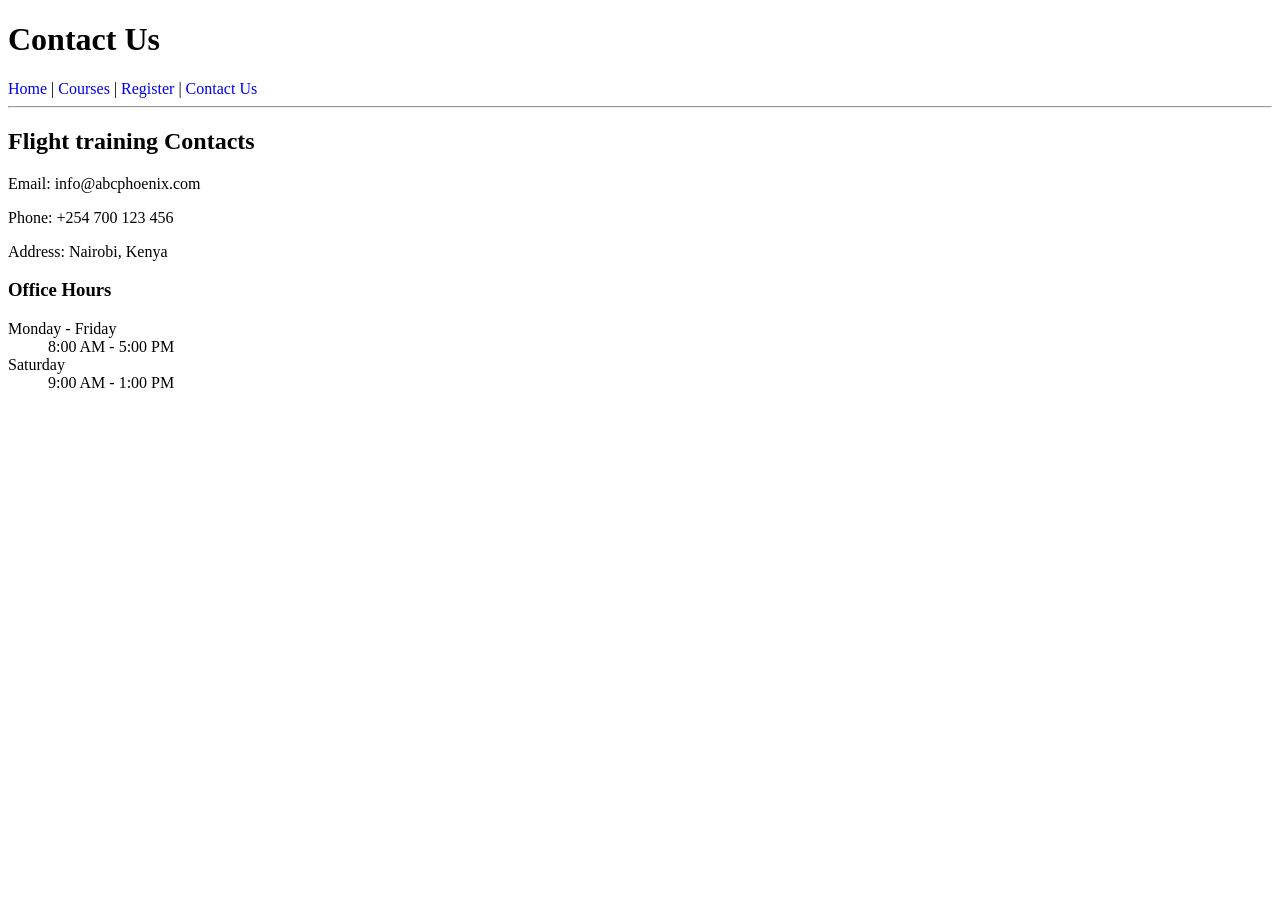
==== contact.html @ 4331d467 "site" ====
<!DOCTYPE html>
<html>
<head>
    <title>Contact Us</title>

 <link rel="icon" type="image/png" href="./images/hat.png">   
 <link rel="stylesheet" href="style.css">


</head>
<body>

    <h1>Contact Us</h1>

    <a href="index.html">Home</a> |
    <a href="courses.html">Courses</a> |
    <a href="register.html">Register</a> |
    <a href="contact.html">Contact Us</a>

    <hr>

    <h2> Flight training Contacts</h2>

    <p>Email: info@abcphoenix.com</p>

    <p>Phone: +254 700 123 456</p>

    <p>Address: Nairobi, Kenya</p>

    <h3>Office Hours</h3>

    <dl>
        <dt>Monday - Friday</dt>
        <dd>8:00 AM - 5:00 PM</dd>

        <dt>Saturday</dt>
        <dd>9:00 AM - 1:00 PM</dd>
    </dl>

</body>
</html>
---- style.css ----
a{
text-decoration:none;

}
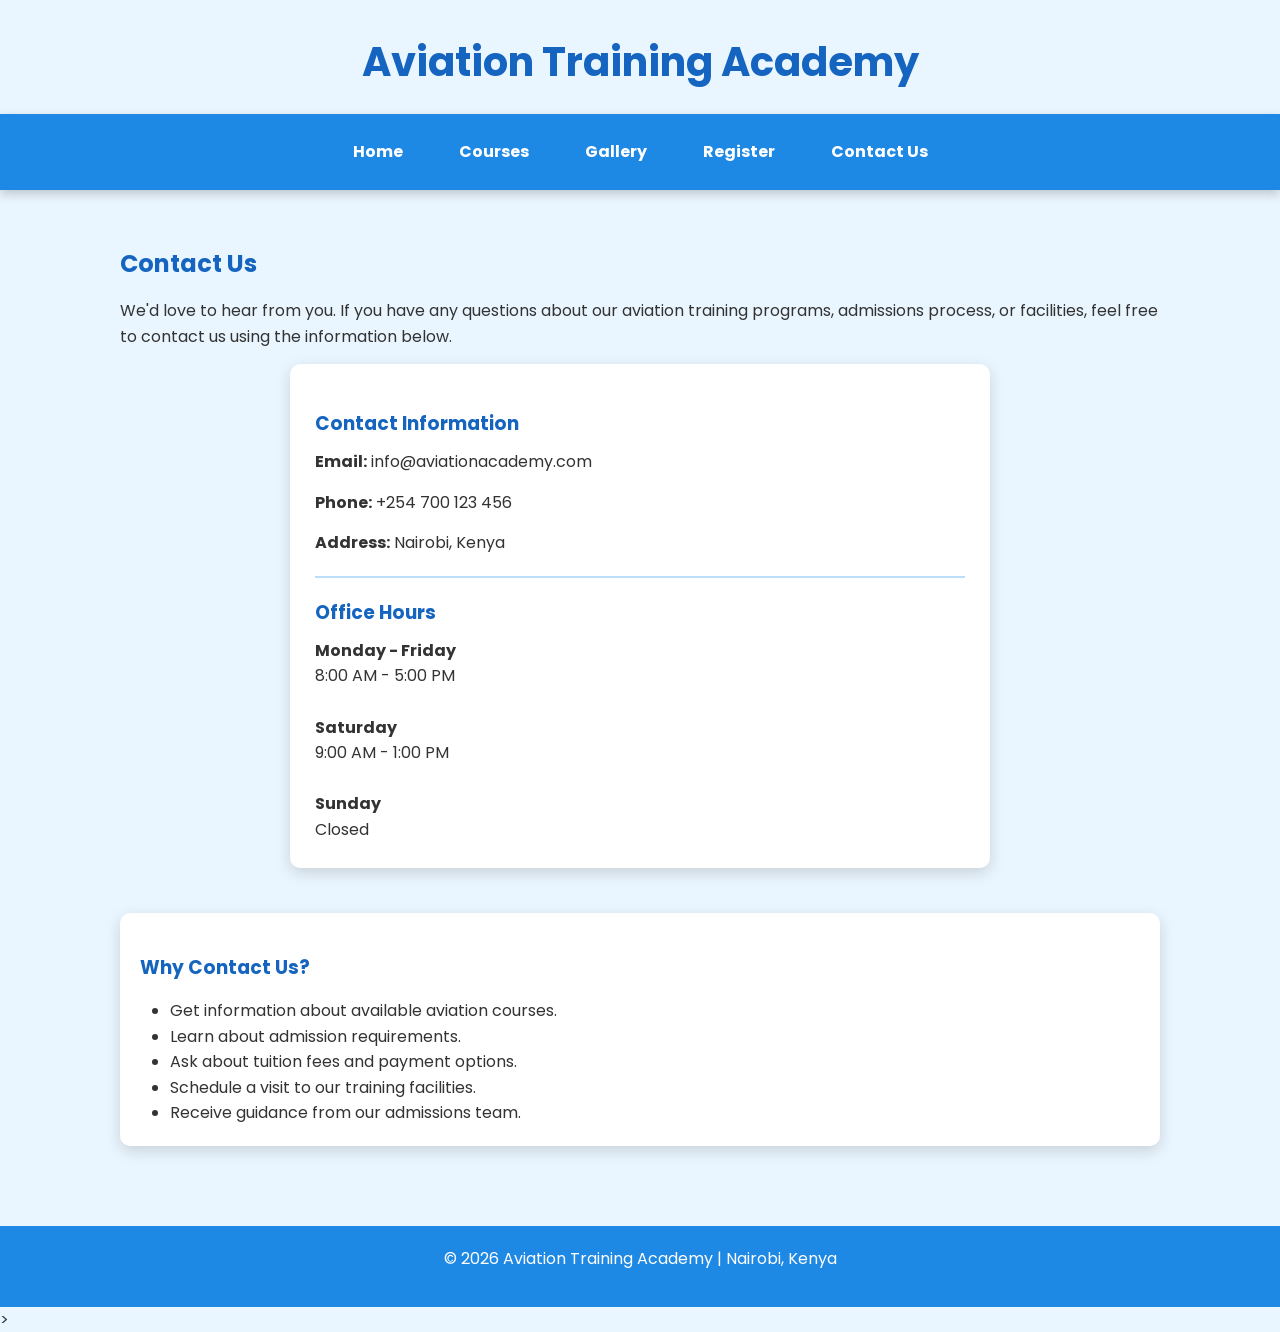
==== commit 68d1bcb1: "site" ====
--- a/contact.html
+++ b/contact.html
@@ -1,41 +1,94 @@
 <!DOCTYPE html>
-<html>
+<html lang="en">
+
 <head>
+    <meta charset="UTF-8">
+    <meta name="viewport" content="width=device-width, initial-scale=1.0">
     <title>Contact Us</title>
 
- <link rel="icon" type="image/png" href="./images/hat.png">   
- <link rel="stylesheet" href="style.css">
+    <link rel="stylesheet" href="style.css">
+    <link rel="icon" type="image/png" href="./images/hat.png">
+        <link rel="icon" type="image/png" href="./images/phoenix.png">
+</head>
 
-
-</head>
 <body>
 
-    <h1>Contact Us</h1>
+    <h1>Aviation Training Academy</h1>
 
-    <a href="index.html">Home</a> |
-    <a href="courses.html">Courses</a> |
-    <a href="register.html">Register</a> |
-    <a href="contact.html">Contact Us</a>
+    <!-- Navigation Bar -->
+    <nav>
+        <a href="index.html">Home</a>
+        <a href="courses.html">Courses</a>
+        <a href="gallery.html">Gallery</a>
+        <a href="register.html">Register</a>
+        <a href="contact.html">Contact Us</a>
+    </nav>
 
-    <hr>
+    <div class="container">
 
-    <h2> Flight training Contacts</h2>
+        <h2>Contact Us</h2>
 
-    <p>Email: info@abcphoenix.com</p>
+        <p>
+            We'd love to hear from you. If you have any questions about our aviation
+            training programs, admissions process, or facilities, feel free to contact
+            us using the information below.
+        </p>
 
-    <p>Phone: +254 700 123 456</p>
+        <div class="contact-box">
 
-    <p>Address: Nairobi, Kenya</p>
+            <h3>Contact Information</h3>
 
-    <h3>Office Hours</h3>
+            <p><strong>Email:</strong> info@aviationacademy.com</p>
 
-    <dl>
-        <dt>Monday - Friday</dt>
-        <dd>8:00 AM - 5:00 PM</dd>
+            <p><strong>Phone:</strong> +254 700 123 456</p>
 
-        <dt>Saturday</dt>
-        <dd>9:00 AM - 1:00 PM</dd>
-    </dl>
+            <p><strong>Address:</strong> Nairobi, Kenya</p>
+
+            <hr>
+
+            <h3>Office Hours</h3>
+
+            <dl>
+
+                <dt><strong>Monday - Friday</strong></dt>
+                <dd>8:00 AM - 5:00 PM</dd>
+
+                <br>
+
+                <dt><strong>Saturday</strong></dt>
+                <dd>9:00 AM - 1:00 PM</dd>
+
+                <br>
+
+                <dt><strong>Sunday</strong></dt>
+                <dd>Closed</dd>
+
+            </dl>
+
+        </div>
+
+        <br>
+
+        <div class="card">
+
+            <h3>Why Contact Us?</h3>
+
+            <ul>
+                <li>Get information about available aviation courses.</li>
+                <li>Learn about admission requirements.</li>
+                <li>Ask about tuition fees and payment options.</li>
+                <li>Schedule a visit to our training facilities.</li>
+                <li>Receive guidance from our admissions team.</li>
+            </ul>
+
+        </div>
+
+    </div>
+
+    <footer>
+        <p>&copy; 2026 Aviation Training Academy | Nairobi, Kenya</p>
+    </footer>
 
 </body>
-</html>+
+</html>>
--- a/style.css
+++ b/style.css
@@ -1,4 +1,334 @@
-a{
-text-decoration:none;
-
+@import url('https://fonts.googleapis.com/css2?family=Poppins:wght@300;400;500;600;700&display=swap');
+
+
+*{
+    margin:0;
+    padding:0;
+    box-sizing:border-box;
+}
+
+body{
+    font-family:'Poppins',sans-serif;
+    background:#EAF6FF;
+    color:#333;
+    line-height:1.6;
+}
+
+
+
+h1{
+    text-align:center;
+    color:#1565C0;
+    margin-top:30px;
+    margin-bottom:20px;
+    font-size:40px;
+}
+
+h2{
+    color:#1565C0;
+    margin-top:25px;
+    margin-bottom:15px;
+}
+
+h3{
+    color:#1565C0;
+    margin-top:20px;
+    margin-bottom:10px;
+}
+
+p{
+    margin-bottom:15px;
+}
+
+nav{
+    background:#1E88E5;
+    display:flex;
+    justify-content:center;
+    align-items:center;
+    gap:20px;
+    padding:15px;
+    flex-wrap:wrap;
+    box-shadow:0 4px 10px rgba(0,0,0,0.2);
+}
+
+nav a{
+    color:white;
+    text-decoration:none;
+    font-weight:bold;
+    padding:10px 18px;
+    border-radius:6px;
+    transition:0.3s;
+}
+
+nav a:hover{
+    background:#FF9800;
+    color:white;
+}
+
+
+
+.container{
+    width:90%;
+    max-width:1100px;
+    margin:auto;
+    padding:30px;
+}
+
+
+
+img{
+    width:100%;
+    max-width:500px;
+    display:block;
+    margin:20px auto;
+    border-radius:10px;
+    box-shadow:0 5px 15px rgba(0,0,0,.2);
+    transition:0.3s;
+}
+
+img:hover{
+    transform:scale(1.03);
+}
+
+
+ul,
+ol{
+    margin-left:30px;
+    margin-top:15px;
+}
+
+
+
+table{
+    width:100%;
+    border-collapse:collapse;
+    margin-top:20px;
+    margin-bottom:30px;
+    background:white;
+    box-shadow:0 5px 15px rgba(0,0,0,.15);
+}
+
+table th{
+    background:#1E88E5;
+    color:white;
+    padding:15px;
+}
+
+table td{
+    padding:15px;
+    text-align:center;
+    border:1px solid #ddd;
+}
+
+table tr:nth-child(even){
+    background:#F5FBFF;
+}
+
+table tr:hover{
+    background:#BBDEFB;
+}
+
+
+
+form{
+    background:white;
+    width:100%;
+    max-width:600px;
+    margin:auto;
+    padding:30px;
+    border-radius:10px;
+    box-shadow:0 8px 20px rgba(0,0,0,.15);
+}
+
+label{
+    font-weight:bold;
+    color:#1565C0;
+}
+
+input,
+textarea,
+select{
+    width:100%;
+    padding:12px;
+    margin-top:8px;
+    margin-bottom:18px;
+    border:1px solid #ccc;
+    border-radius:6px;
+    font-size:16px;
+    transition:0.3s;
+}
+
+input:focus,
+textarea:focus,
+select:focus{
+    border-color:#1E88E5;
+    outline:none;
+    box-shadow:0 0 5px rgba(30,136,229,.4);
+}
+
+input[type="radio"]{
+    width:auto;
+    margin-right:5px;
+}
+
+textarea{
+    resize:vertical;
+}
+
+input[type="submit"]{
+    background:#1E88E5;
+    color:white;
+    cursor:pointer;
+    border:none;
+    font-weight:bold;
+}
+
+input[type="submit"]:hover{
+    background:#FF9800;
+}
+
+
+
+button{
+    background:#1E88E5;
+    color:white;
+    padding:12px 20px;
+    border:none;
+    border-radius:6px;
+    cursor:pointer;
+    transition:.3s;
+}
+
+button:hover{
+    background:#FF9800;
+}
+
+
+
+.gallery{
+    display:grid;
+    grid-template-columns:repeat(auto-fit,minmax(250px,1fr));
+    gap:30px;
+    margin-top:40px;
+}
+
+.flip-card{
+    background:transparent;
+    width:100%;
+    height:300px;
+    perspective:1000px;
+}
+
+.flip-card-inner{
+    position:relative;
+    width:100%;
+    height:100%;
+    transition:transform .8s;
+    transform-style:preserve-3d;
+}
+
+.flip-card:hover .flip-card-inner{
+    transform:rotateY(180deg);
+}
+
+.flip-card-front,
+.flip-card-back{
+    position:absolute;
+    width:100%;
+    height:100%;
+    border-radius:10px;
+    overflow:hidden;
+    backface-visibility:hidden;
+    box-shadow:0 5px 15px rgba(0,0,0,.2);
+}
+
+.flip-card-front img{
+    width:100%;
+    height:100%;
+    object-fit:cover;
+    margin:0;
+}
+
+.flip-card-back{
+    background:#1E88E5;
+    color:white;
+    transform:rotateY(180deg);
+    display:flex;
+    justify-content:center;
+    align-items:center;
+    text-align:center;
+    padding:20px;
+}
+
+
+
+.card{
+    background:white;
+    padding:20px;
+    border-radius:10px;
+    box-shadow:0 5px 15px rgba(0,0,0,.15);
+    transition:0.3s;
+    margin-top:20px;
+}
+
+.card:hover{
+    transform:translateY(-8px);
+}
+
+
+.contact-box{
+    background:white;
+    padding:25px;
+    border-radius:10px;
+    box-shadow:0 5px 15px rgba(0,0,0,.15);
+    max-width:700px;
+    margin:auto;
+}
+
+
+
+hr{
+    border:none;
+    height:2px;
+    background:#BBDEFB;
+    margin:20px 0;
+}
+
+
+footer{
+    background:#1E88E5;
+    color:white;
+    text-align:center;
+    padding:20px;
+    margin-top:50px;
+}
+
+
+
+@media(max-width:768px){
+
+    h1{
+        font-size:30px;
+    }
+
+    nav{
+        flex-direction:column;
+    }
+
+    nav a{
+        width:100%;
+        text-align:center;
+    }
+
+    .container{
+        width:95%;
+    }
+
+    table{
+        font-size:14px;
+    }
+
+    form{
+        padding:20px;
+    }
 }
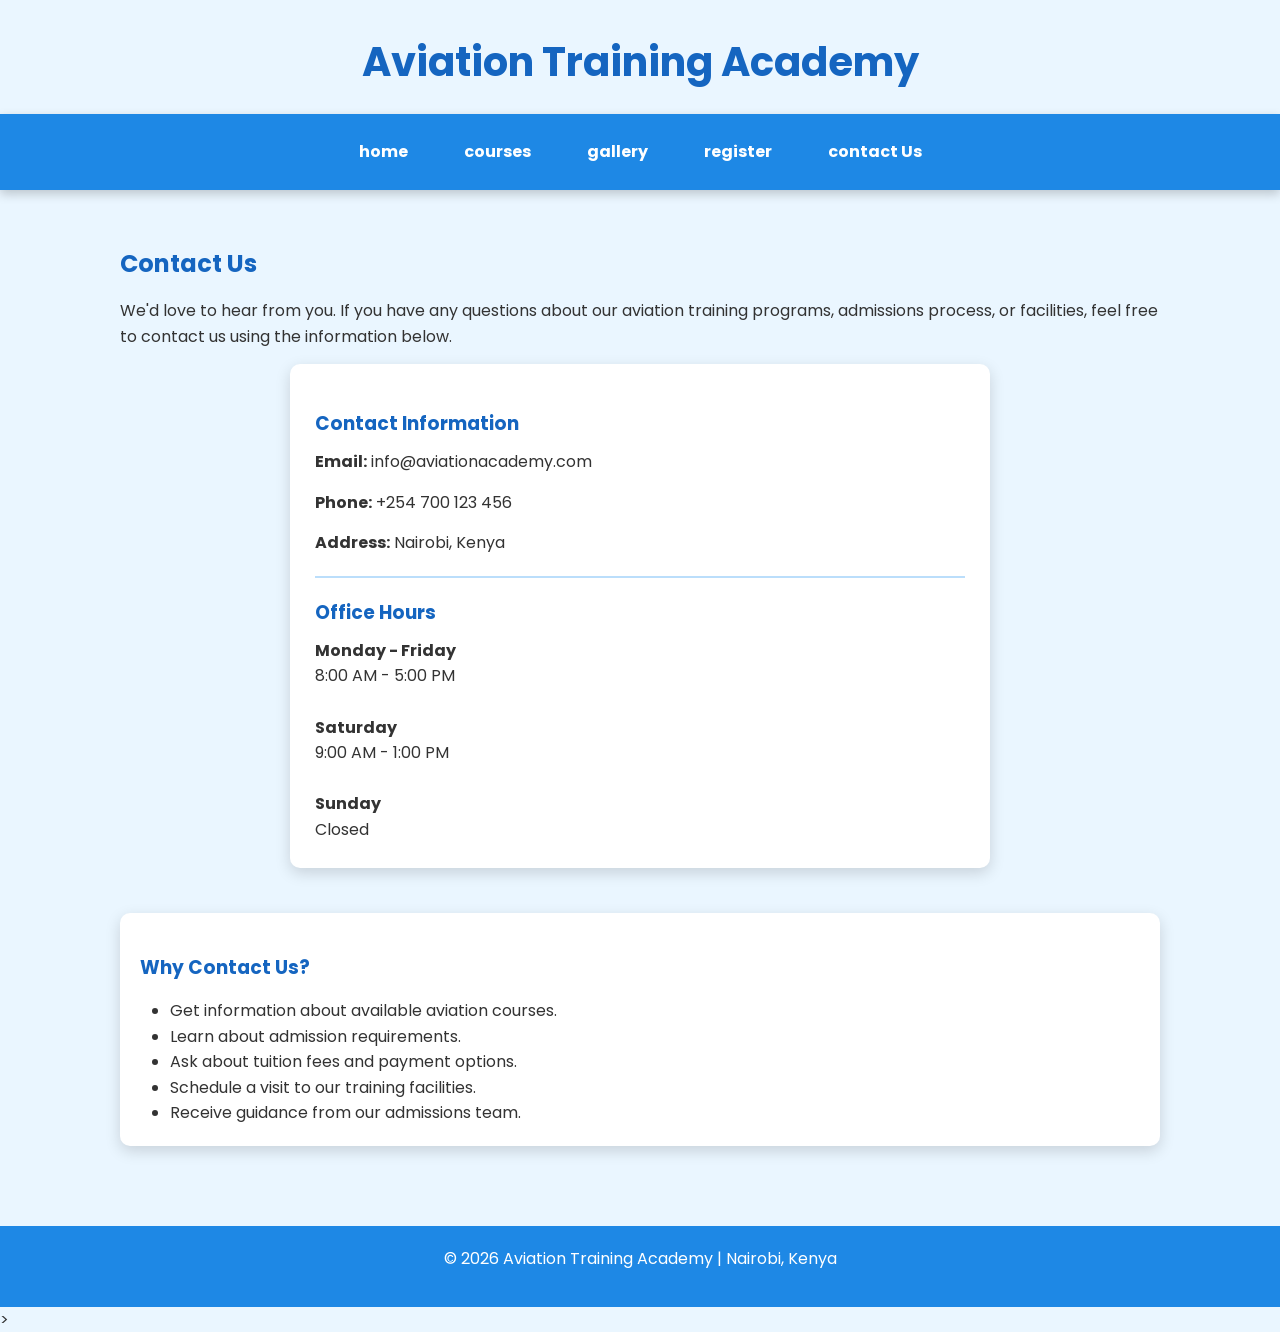
==== commit 09432fd7: "site changes" ====
--- a/contact.html
+++ b/contact.html
@@ -17,11 +17,11 @@
 
     <!-- Navigation Bar -->
     <nav>
-        <a href="index.html">Home</a>
-        <a href="courses.html">Courses</a>
-        <a href="gallery.html">Gallery</a>
-        <a href="register.html">Register</a>
-        <a href="contact.html">Contact Us</a>
+        <a href="index.html">home</a>
+        <a href="courses.html">courses</a>
+        <a href="gallery.html">gallery</a>
+        <a href="register.html">register</a>
+        <a href="contact.html">contact Us</a>
     </nav>
 
     <div class="container">
